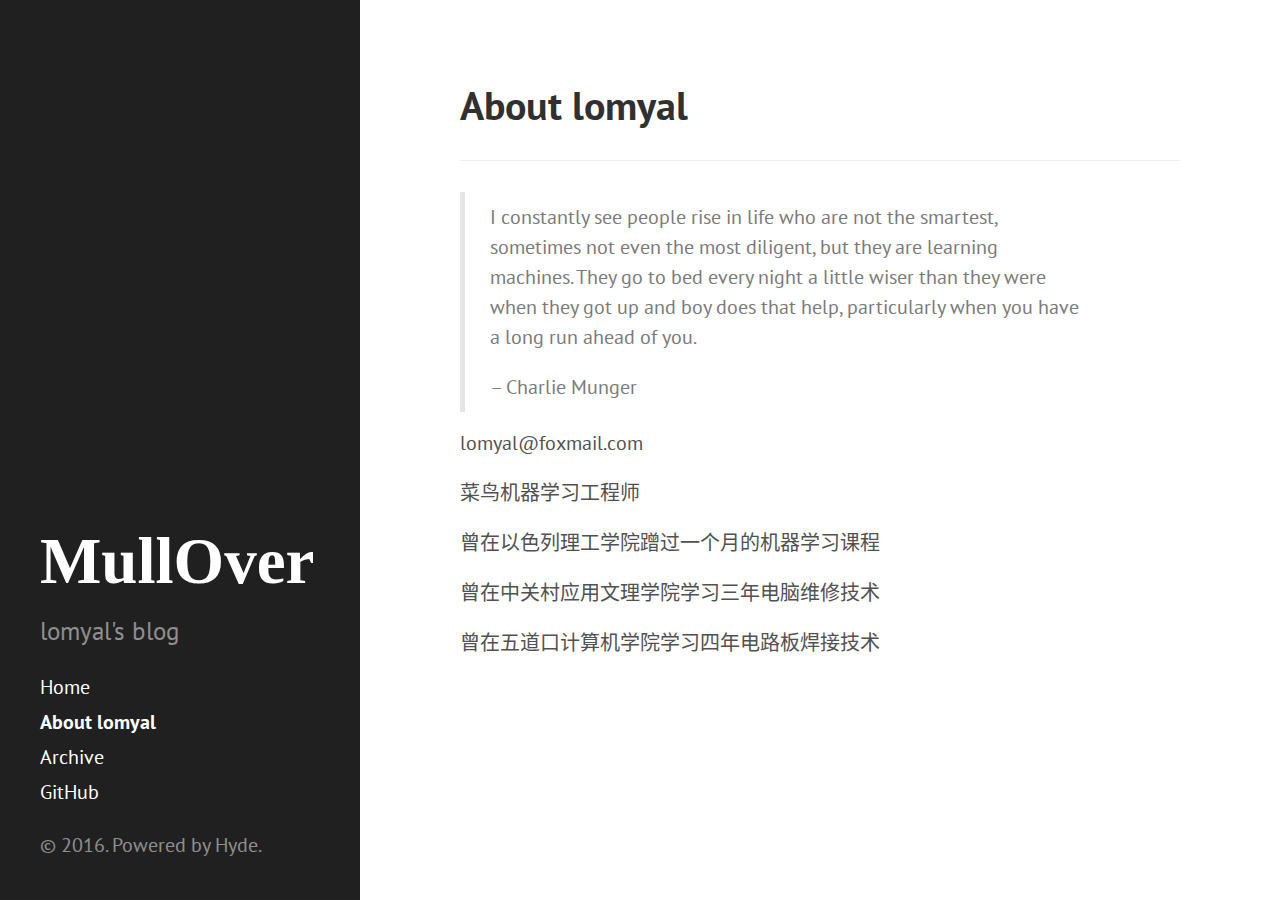
==== about/index.html @ cd5f6048 "startup and post the first article" ====
<!DOCTYPE html>
<html lang="zh-cn">

  <head>
  <link href="http://gmpg.org/xfn/11" rel="profile">
  <meta http-equiv="X-UA-Compatible" content="IE=edge">
  <meta http-equiv="content-type" content="text/html; charset=utf-8">

  <!-- Enable responsiveness on mobile devices-->
  <meta name="viewport" content="width=device-width, initial-scale=1.0, maximum-scale=1">

  <title>
    
      About lomyal &middot; MullOver
    
  </title>

  <!-- CSS -->
  <link rel="stylesheet" href="/public/css/poole.css">
  <link rel="stylesheet" href="/public/css/syntax.css">
  <link rel="stylesheet" href="/public/css/hyde.css">
  <link rel="stylesheet" href="http://fonts.googleapis.com/css?family=PT+Sans:400,400italic,700|Abril+Fatface">

  <!-- Icons -->
  <link rel="apple-touch-icon-precomposed" sizes="144x144" href="/public/apple-touch-icon-144-precomposed.png">
                                 <link rel="shortcut icon" href="/public/favicon.ico">

  <!-- RSS -->
  <link rel="alternate" type="application/rss+xml" title="RSS" href="/atom.xml">

  <script type="text/javascript" async
    src="https://cdn.mathjax.org/mathjax/latest/MathJax.js?config=TeX-MML-AM_CHTML">
  </script>
  <script type="text/x-mathjax-config">
    MathJax.Hub.Config({
        TeX: {equationNumbers: {autoNumber: ["AMS"], useLabelIds: true}},
        "HTML-CSS": {linebreaks: {automatic: true}},
        SVG: {linebreaks: {automatic: true}}
    });
  </script>

</head>


  <!-- <body class="theme-base-09"> -->
  <body>

    <div class="sidebar">
  <div class="container sidebar-sticky">
    <div class="sidebar-about">
      <h1>
        <a href="/">
          MullOver
        </a>
      </h1>
      <p class="lead">lomyal's blog</p>
    </div>

    <nav class="sidebar-nav">
      <a class="sidebar-nav-item" href="/">Home</a>

      

      
      
        
          
        
      
        
          
            <a class="sidebar-nav-item active" href="/about/">About lomyal</a>
          
        
      
        
          
            <a class="sidebar-nav-item" href="/archive/">Archive</a>
          
        
      
        
      
        
          
        
      

      <!-- <a class="sidebar-nav-item" href="https://github.com/lomyal/archive/v.zip">Download</a> -->
      <a class="sidebar-nav-item" href="https://github.com/lomyal">GitHub</a>
      <!-- <span class="sidebar-nav-item">Currently v</span> -->
    </nav>

    <p>&copy; 2016. Powered by Hyde.</p>
  </div>
</div>


    <div class="content container">
      <div class="page">
  <h1 class="page-title">About lomyal</h1>
  <hr />

<blockquote>
  <p>I constantly see people rise in life who are not the smartest, sometimes not even the most diligent, but they are learning machines. They go to bed every night a little wiser than they were when they got up and boy does that help, particularly when you have a long run ahead of you.</p>

  <p>– Charlie Munger</p>
</blockquote>

<p>lomyal@foxmail.com</p>

<p>菜鸟机器学习工程师</p>

<p>曾在以色列理工学院蹭过一个月的机器学习课程</p>

<p>曾在中关村应用文理学院学习三年电脑维修技术</p>

<p>曾在五道口计算机学院学习四年电路板焊接技术</p>


</div>

    </div>

  </body>
</html>
---- public/css/poole.css ----
/*
 *                        ___
 *                       /\_ \
 *  _____     ___     ___\//\ \      __
 * /\ '__`\  / __`\  / __`\\ \ \   /'__`\
 * \ \ \_\ \/\ \_\ \/\ \_\ \\_\ \_/\  __/
 *  \ \ ,__/\ \____/\ \____//\____\ \____\
 *   \ \ \/  \/___/  \/___/ \/____/\/____/
 *    \ \_\
 *     \/_/
 *
 * Designed, built, and released under MIT license by @mdo. Learn more at
 * https://github.com/poole/poole.
 */


/*
 * Contents
 *
 * Body resets
 * Custom type
 * Messages
 * Container
 * Masthead
 * Posts and pages
 * Pagination
 * Reverse layout
 * Themes
 */


/*
 * Body resets
 *
 * Update the foundational and global aspects of the page.
 */

* {
  -webkit-box-sizing: border-box;
     -moz-box-sizing: border-box;
          box-sizing: border-box;
}

html,
body {
  margin: 0;
  padding: 0;
}

html {
  font-family: "Helvetica Neue", Helvetica, Arial, sans-serif;
  font-size: 16px;
  line-height: 1.5;
}
@media (min-width: 38em) {
  html {
    font-size: 20px;
  }
}

body {
  color: #515151;
  background-color: #fff;
  -webkit-text-size-adjust: 100%;
      -ms-text-size-adjust: 100%;
}

/* No `:visited` state is required by default (browsers will use `a`) */
a {
  color: #268bd2;
  text-decoration: none;
}
a strong {
  color: inherit;
}
/* `:focus` is linked to `:hover` for basic accessibility */
a:hover,
a:focus {
  text-decoration: underline;
}

/* Headings */
h1, h2, h3, h4, h5, h6 {
  margin-bottom: .5rem;
  font-weight: bold;
  line-height: 1.25;
  color: #313131;
  text-rendering: optimizeLegibility;
}
h1 {
  font-size: 2rem;
}
h2 {
  margin-top: 1rem;
  font-size: 1.5rem;
}
h3 {
  margin-top: 1.5rem;
  font-size: 1.25rem;
}
h4, h5, h6 {
  margin-top: 1rem;
  font-size: 1rem;
}

/* Body text */
p {
  margin-top: 0;
  margin-bottom: 1rem;
}

strong {
  color: #303030;
}


/* Lists */
ul, ol, dl {
  margin-top: 0;
  margin-bottom: 1rem;
}

dt {
  font-weight: bold;
}
dd {
  margin-bottom: .5rem;
}

/* Misc */
hr {
  position: relative;
  margin: 1.5rem 0;
  border: 0;
  border-top: 1px solid #eee;
  border-bottom: 1px solid #fff;
}

abbr {
  font-size: 85%;
  font-weight: bold;
  color: #555;
  text-transform: uppercase;
}
abbr[title] {
  cursor: help;
  border-bottom: 1px dotted #e5e5e5;
}

/* Code */
code,
pre {
  font-family: Menlo, Monaco, "Courier New", monospace;
}
code {
  padding: .25em .5em;
  font-size: 85%;
  color: #bf616a;
  background-color: #f9f9f9;
  border-radius: 3px;
}
pre {
  display: block;
  margin-top: 0;
  margin-bottom: 1rem;
  padding: 1rem;
  font-size: .8rem;
  line-height: 1.4;
  white-space: pre;
  white-space: pre-wrap;
  word-break: break-all;
  word-wrap: break-word;
  background-color: #f9f9f9;
}
pre code {
  padding: 0;
  font-size: 100%;
  color: inherit;
  background-color: transparent;
}

/* Pygments via Jekyll */
.highlight {
  margin-bottom: 1rem;
  border-radius: 4px;
}
.highlight pre {
  margin-bottom: 0;
}

/* Gist via GitHub Pages */
.gist .gist-file {
  font-family: Menlo, Monaco, "Courier New", monospace !important;
}
.gist .markdown-body {
  padding: 15px;
}
.gist pre {
  padding: 0;
  background-color: transparent;
}
.gist .gist-file .gist-data {
  font-size: .8rem !important;
  line-height: 1.4;
}
.gist code {
  padding: 0;
  color: inherit;
  background-color: transparent;
  border-radius: 0;
}

/* Quotes */
blockquote {
  padding: .5rem 1rem;
  margin: .8rem 0;
  color: #7a7a7a;
  border-left: .25rem solid #e5e5e5;
}
blockquote p:last-child {
  margin-bottom: 0;
}
@media (min-width: 30em) {
  blockquote {
    padding-right: 5rem;
    padding-left: 1.25rem;
  }
}

img {
  display: block;
  max-width: 100%;
  margin: 0 0 1rem;
  border-radius: 5px;
}

/* Tables */
table {
  margin-bottom: 1rem;
  width: 100%;
  border: 1px solid #e5e5e5;
  border-collapse: collapse;
}
td,
th {
  padding: .25rem .5rem;
  border: 1px solid #e5e5e5;
}
tbody tr:nth-child(odd) td,
tbody tr:nth-child(odd) th {
  background-color: #f9f9f9;
}


/*
 * Custom type
 *
 * Extend paragraphs with `.lead` for larger introductory text.
 */

.lead {
  font-size: 1.25rem;
  font-weight: 300;
}


/*
 * Messages
 *
 * Show alert messages to users. You may add it to single elements like a `<p>`,
 * or to a parent if there are multiple elements to show.
 */

.message {
  margin-bottom: 1rem;
  padding: 1rem;
  color: #717171;
  background-color: #f9f9f9;
}


/*
 * Container
 *
 * Center the page content.
 */

.container {
  max-width: 38rem;
  padding-left:  1rem;
  padding-right: 1rem;
  margin-left:  auto;
  margin-right: auto;
}


/*
 * Masthead
 *
 * Super small header above the content for site name and short description.
 */

.masthead {
  padding-top:    1rem;
  padding-bottom: 1rem;
  margin-bottom: 3rem;
}
.masthead-title {
  margin-top: 0;
  margin-bottom: 0;
  color: #505050;
}
.masthead-title a {
  color: #505050;
}
.masthead-title small {
  font-size: 75%;
  font-weight: 400;
  color: #c0c0c0;
  letter-spacing: 0;
}


/*
 * Posts and pages
 *
 * Each post is wrapped in `.post` and is used on default and post layouts. Each
 * page is wrapped in `.page` and is only used on the page layout.
 */

.page,
.post {
  margin-bottom: 4em;
}

/* Blog post or page title */
.page-title,
.post-title,
.post-title a {
  color: #303030;
}
.page-title,
.post-title {
  margin-top: 0;
}

/* Meta data line below post title */
.post-date {
  display: block;
  margin-top: -.5rem;
  margin-bottom: 1rem;
  color: #9a9a9a;
}

/* Related posts */
.related {
  padding-top: 2rem;
  padding-bottom: 2rem;
  border-top: 1px solid #eee;
}
.related-posts {
  padding-left: 0;
  list-style: none;
}
.related-posts h3 {
  margin-top: 0;
}
.related-posts li small {
  font-size: 75%;
  color: #999;
}
.related-posts li a:hover {
  color: #268bd2;
  text-decoration: none;
}
.related-posts li a:hover small {
  color: inherit;
}


/*
 * Pagination
 *
 * Super lightweight (HTML-wise) blog pagination. `span`s are provide for when
 * there are no more previous or next posts to show.
 */

.pagination {
  overflow: hidden; /* clearfix */
  margin-left: -1rem;
  margin-right: -1rem;
  font-family: "PT Sans", Helvetica, Arial, sans-serif;
  color: #ccc;
  text-align: center;
}

/* Pagination items can be `span`s or `a`s */
.pagination-item {
  display: block;
  padding: 1rem;
  border: 1px solid #eee;
}
.pagination-item:first-child {
  margin-bottom: -1px;
}

/* Only provide a hover state for linked pagination items */
a.pagination-item:hover {
  background-color: #f5f5f5;
}

@media (min-width: 30em) {
  .pagination {
    margin: 3rem 0;
  }
  .pagination-item {
    float: left;
    width: 50%;
  }
  .pagination-item:first-child {
    margin-bottom: 0;
    border-top-left-radius:    4px;
    border-bottom-left-radius: 4px;
  }
  .pagination-item:last-child {
    margin-left: -1px;
    border-top-right-radius:    4px;
    border-bottom-right-radius: 4px;
  }
}
---- public/css/syntax.css ----
.highlight .hll { background-color: #ffc; }
.highlight .c { color: #999; } /* Comment */
.highlight .err { color: #a00; background-color: #faa } /* Error */
.highlight .k { color: #069; } /* Keyword */
.highlight .o { color: #555 } /* Operator */
.highlight .cm { color: #09f; font-style: italic } /* Comment.Multiline */
.highlight .cp { color: #099 } /* Comment.Preproc */
.highlight .c1 { color: #999; } /* Comment.Single */
.highlight .cs { color: #999; } /* Comment.Special */
.highlight .gd { background-color: #fcc; border: 1px solid #c00 } /* Generic.Deleted */
.highlight .ge { font-style: italic } /* Generic.Emph */
.highlight .gr { color: #f00 } /* Generic.Error */
.highlight .gh { color: #030; } /* Generic.Heading */
.highlight .gi { background-color: #cfc; border: 1px solid #0c0 } /* Generic.Inserted */
.highlight .go { color: #aaa } /* Generic.Output */
.highlight .gp { color: #009; } /* Generic.Prompt */
.highlight .gs { } /* Generic.Strong */
.highlight .gu { color: #030; } /* Generic.Subheading */
.highlight .gt { color: #9c6 } /* Generic.Traceback */
.highlight .kc { color: #069; } /* Keyword.Constant */
.highlight .kd { color: #069; } /* Keyword.Declaration */
.highlight .kn { color: #069; } /* Keyword.Namespace */
.highlight .kp { color: #069 } /* Keyword.Pseudo */
.highlight .kr { color: #069; } /* Keyword.Reserved */
.highlight .kt { color: #078; } /* Keyword.Type */
.highlight .m { color: #f60 } /* Literal.Number */
.highlight .s { color: #d44950 } /* Literal.String */
.highlight .na { color: #4f9fcf } /* Name.Attribute */
.highlight .nb { color: #366 } /* Name.Builtin */
.highlight .nc { color: #0a8; } /* Name.Class */
.highlight .no { color: #360 } /* Name.Constant */
.highlight .nd { color: #99f } /* Name.Decorator */
.highlight .ni { color: #999; } /* Name.Entity */
.highlight .ne { color: #c00; } /* Name.Exception */
.highlight .nf { color: #c0f } /* Name.Function */
.highlight .nl { color: #99f } /* Name.Label */
.highlight .nn { color: #0cf; } /* Name.Namespace */
.highlight .nt { color: #2f6f9f; } /* Name.Tag */
.highlight .nv { color: #033 } /* Name.Variable */
.highlight .ow { color: #000; } /* Operator.Word */
.highlight .w { color: #bbb } /* Text.Whitespace */
.highlight .mf { color: #f60 } /* Literal.Number.Float */
.highlight .mh { color: #f60 } /* Literal.Number.Hex */
.highlight .mi { color: #f60 } /* Literal.Number.Integer */
.highlight .mo { color: #f60 } /* Literal.Number.Oct */
.highlight .sb { color: #c30 } /* Literal.String.Backtick */
.highlight .sc { color: #c30 } /* Literal.String.Char */
.highlight .sd { color: #c30; font-style: italic } /* Literal.String.Doc */
.highlight .s2 { color: #c30 } /* Literal.String.Double */
.highlight .se { color: #c30; } /* Literal.String.Escape */
.highlight .sh { color: #c30 } /* Literal.String.Heredoc */
.highlight .si { color: #a00 } /* Literal.String.Interpol */
.highlight .sx { color: #c30 } /* Literal.String.Other */
.highlight .sr { color: #3aa } /* Literal.String.Regex */
.highlight .s1 { color: #c30 } /* Literal.String.Single */
.highlight .ss { color: #fc3 } /* Literal.String.Symbol */
.highlight .bp { color: #366 } /* Name.Builtin.Pseudo */
.highlight .vc { color: #033 } /* Name.Variable.Class */
.highlight .vg { color: #033 } /* Name.Variable.Global */
.highlight .vi { color: #033 } /* Name.Variable.Instance */
.highlight .il { color: #f60 } /* Literal.Number.Integer.Long */

.css .o,
.css .o + .nt,
.css .nt + .nt { color: #999; }
---- public/css/hyde.css ----
/*
 *  __                  __
 * /\ \                /\ \
 * \ \ \___   __  __   \_\ \     __
 *  \ \  _ `\/\ \/\ \  /'_` \  /'__`\
 *   \ \ \ \ \ \ \_\ \/\ \_\ \/\  __/
 *    \ \_\ \_\/`____ \ \___,_\ \____\
 *     \/_/\/_/`/___/> \/__,_ /\/____/
 *                /\___/
 *                \/__/
 *
 * Designed, built, and released under MIT license by @mdo. Learn more at
 * https://github.com/poole/hyde.
 */


/*
 * Contents
 *
 * Global resets
 * Sidebar
 * Container
 * Reverse layout
 * Themes
 */


/*
 * Global resets
 *
 * Update the foundational and global aspects of the page.
 */

html {
  font-family: "PT Sans", Helvetica, Arial, sans-serif;
}
@media (min-width: 48em) {
  html {
    font-size: 16px;
  }
}
@media (min-width: 58em) {
  html {
    font-size: 20px;
  }
}


/*
 * Sidebar
 *
 * Flexible banner for housing site name, intro, and "footer" content. Starts
 * out above content in mobile and later moves to the side with wider viewports.
 */

.sidebar {
  text-align: center;
  padding: 2rem 1rem;
  color: rgba(255,255,255,.5);
  background-color: #202020;
}
@media (min-width: 48em) {
  .sidebar {
    position: fixed;
    top: 0;
    left: 0;
    bottom: 0;
    width: 18rem;
    text-align: left;
  }
}

/* Sidebar links */
.sidebar a {
  color: #fff;
}

/* About section */
.sidebar-about h1 {
  color: #fff;
  margin-top: 0;
  /*font-family: "Abril Fatface", serif;*/
  font-family: "Aller", serif;
  font-size: 3.25rem;
}

/* Sidebar nav */
.sidebar-nav {
  margin-bottom: 1rem;
}
.sidebar-nav-item {
  display: block;
  line-height: 1.75;
}
a.sidebar-nav-item:hover,
a.sidebar-nav-item:focus {
  text-decoration: underline;
}
.sidebar-nav-item.active {
  font-weight: bold;
}

/* Sticky sidebar
 *
 * Add the `sidebar-sticky` class to the sidebar's container to affix it the
 * contents to the bottom of the sidebar in tablets and up.
 */

@media (min-width: 48em) {
  .sidebar-sticky {
    position: absolute;
    right:  1rem;
    bottom: 1rem;
    left:   1rem;
  }
}


/* Container
 *
 * Align the contents of the site above the proper threshold with some margin-fu
 * with a 25%-wide `.sidebar`.
 */

.content {
  padding-top:    4rem;
  padding-bottom: 4rem;
}

@media (min-width: 48em) {
  .content {
    max-width: 38rem;
    margin-left: 20rem;
    margin-right: 2rem;
  }
}

@media (min-width: 64em) {
  .content {
    margin-left: 22rem;
    margin-right: 4rem;
  }
}


/*
 * Reverse layout
 *
 * Flip the orientation of the page by placing the `.sidebar` on the right.
 */

@media (min-width: 48em) {
  .layout-reverse .sidebar {
    left: auto;
    right: 0;
  }
  .layout-reverse .content {
    margin-left: 2rem;
    margin-right: 20rem;
  }
}

@media (min-width: 64em) {
  .layout-reverse .content {
    margin-left: 4rem;
    margin-right: 22rem;
  }
}



/*
 * Themes
 *
 * As of v1.1, Hyde includes optional themes to color the sidebar and links
 * within blog posts. To use, add the class of your choosing to the `body`.
 */

/* Base16 (http://chriskempson.github.io/base16/#default) */

/* Red */
.theme-base-08 .sidebar {
  background-color: #ac4142;
}
.theme-base-08 .content a,
.theme-base-08 .related-posts li a:hover {
  color: #ac4142;
}

/* Orange */
.theme-base-09 .sidebar {
  background-color: #d28445;
}
.theme-base-09 .content a,
.theme-base-09 .related-posts li a:hover {
  color: #d28445;
}

/* Yellow */
.theme-base-0a .sidebar {
  background-color: #f4bf75;
}
.theme-base-0a .content a,
.theme-base-0a .related-posts li a:hover {
  color: #f4bf75;
}

/* Green */
.theme-base-0b .sidebar {
  background-color: #90a959;
}
.theme-base-0b .content a,
.theme-base-0b .related-posts li a:hover {
  color: #90a959;
}

/* Cyan */
.theme-base-0c .sidebar {
  background-color: #75b5aa;
}
.theme-base-0c .content a,
.theme-base-0c .related-posts li a:hover {
  color: #75b5aa;
}

/* Blue */
.theme-base-0d .sidebar {
  background-color: #6a9fb5;
}
.theme-base-0d .content a,
.theme-base-0d .related-posts li a:hover {
  color: #6a9fb5;
}

/* Magenta */
.theme-base-0e .sidebar {
  background-color: #aa759f;
}
.theme-base-0e .content a,
.theme-base-0e .related-posts li a:hover {
  color: #aa759f;
}

/* Brown */
.theme-base-0f .sidebar {
  background-color: #8f5536;
}
.theme-base-0f .content a,
.theme-base-0f .related-posts li a:hover {
  color: #8f5536;
}
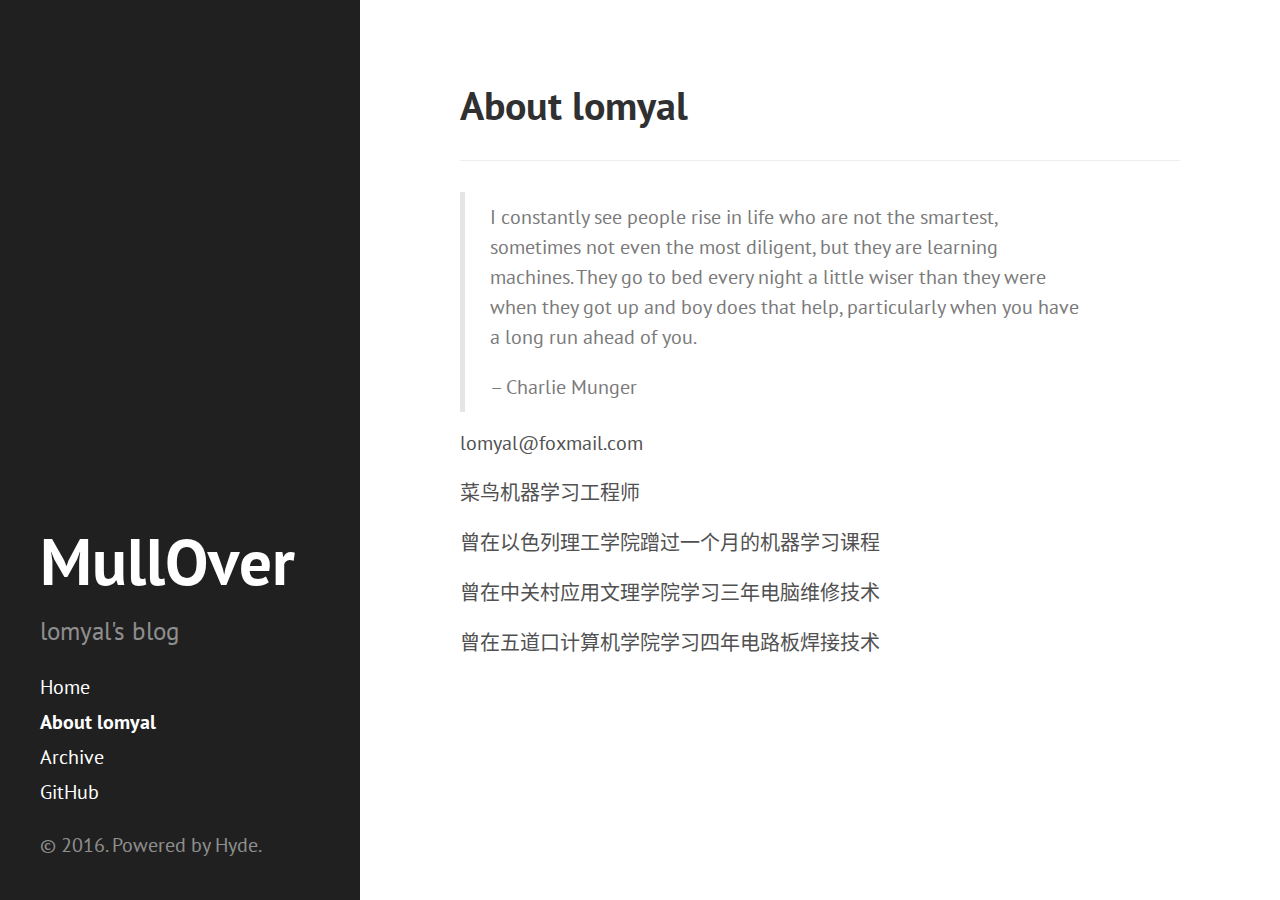
==== commit dd5c7177: "add google analytics" ====
--- a/about/index.html
+++ b/about/index.html
@@ -122,5 +122,15 @@
 
     </div>
 
+    <script>
+      (function(i,s,o,g,r,a,m){i['GoogleAnalyticsObject']=r;i[r]=i[r]||function(){
+      (i[r].q=i[r].q||[]).push(arguments)},i[r].l=1*new Date();a=s.createElement(o),
+      m=s.getElementsByTagName(o)[0];a.async=1;a.src=g;m.parentNode.insertBefore(a,m)
+      })(window,document,'script','//www.google-analytics.com/analytics.js','ga');
+
+      ga('create', 'UA-72639880-1', 'auto');
+      ga('send', 'pageview');
+    </script>
+
   </body>
 </html>
--- a/public/css/hyde.css
+++ b/public/css/hyde.css
@@ -80,7 +80,7 @@
   color: #fff;
   margin-top: 0;
   /*font-family: "Abril Fatface", serif;*/
-  font-family: "Aller", serif;
+  font-family: "PT Sans", Helvetica, Arial, sans-serif;
   font-size: 3.25rem;
 }
 
